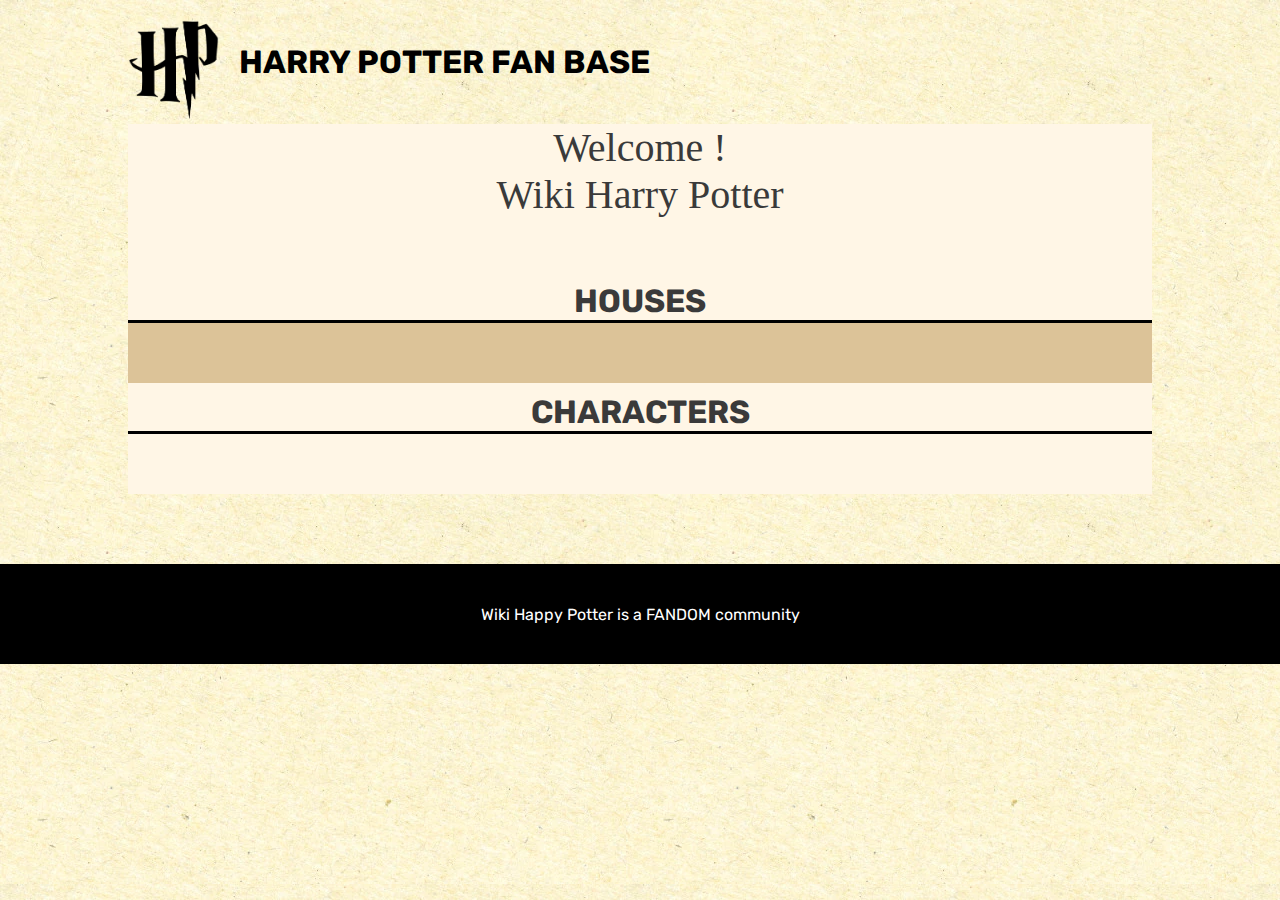
==== index.html @ 4f973a7a "Add files via upload" ====
<!DOCTYPE html>
<html lang="en">
  <head>
    <meta charset="UTF-8" />
    <meta name="viewport" content="width=device-width, initial-scale=1.0" />
    <link rel="stylesheet" href="./css/style.css" />
    <script src="./js/script.js" defer type="module"></script>
    <title>PRENOM - Harry Potter</title>
  </head>
  <body>
    <header class="header">
      <div class="header__right">
        <img src="./images/logo/logo.png" />
      </div>
      <div class="header__left">
        <h1>Harry Potter Fan base</h1>
   
        <img src="./images/menu.png" alt="" srcset="" />
      </div>
    </header>
    <main>
      <h2>
        Welcome !<br />
        Wiki Harry Potter
      </h2>
      <section>
        <h3>HOUSES</h3>
        <div class="houses"></div>
      </section>
      <section>
        <h3>Characters</h3>
        <div class="characters"></div>
      </section>
    </main>
    <footer>
      <p>Wiki Happy Potter is a FANDOM community</p>
    </footer>
  </body>
</html>
---- css/style.css ----
:root {
  --light: #fff6e6;
  --darkGrey: #3a3a3a;
  --gold: #b99049;
  --red: #b71713;
  --green: #124b10;
  --blue: #078cb1;
  --yellow: #e1b50c;
}

@font-face {
  font-family: "Rubik";
  src: url("./../font/Rubik-Regular.ttf");
}
@font-face {
  font-family: "Rubik";
  src: url("./../font/Rubik-Bold.ttf");
  font-weight: bold;
}
* {
  margin: 0;
  padding: 0;
}

body {
  background: url("./../images/bgHP.webp") repeat;
  font-family: "Rubik";
}

main {
  background-color: var(--light);
  max-width: 1024px;
  margin: auto;
  margin-bottom: 70px;
}
main h3 {
  text-transform: uppercase;
  border-bottom: 3px solid black;
  text-align: center;
  color: var(--DarkGrey, #3a3a3a);
  text-align: center;
  font-family: Rubik;
  font-size: 32px;
  font-style: normal;
  font-weight: 700;
  line-height: normal;
  padding-top: 10px;
}
main h2 {
  color: var(--DarkGrey, #3a3a3a);
  text-align: center;
  font-family: Roboto;
  font-size: 40px;
  font-style: normal;
  font-weight: 400;
  line-height: normal;
  margin-bottom: 54px;
}

footer {
  background-color: #000;
  height: 100px;
  display: flex;
  justify-content: center;
  align-items: center;
}
footer p {
  text-align: center;
  color: #fff;
}

.header {
  display: flex;
  max-width: 1024px;
  margin: auto;
  margin-top: 20px;
}
.header h1 {
  margin-bottom: 20px;
}
.header__right img {
  height: 100px;
  margin-right: 20px;
}
.header__left {
  width: 100%;
  display: flex;
  align-items: center;
  text-transform: uppercase;
}
.header__left ul {
  display: flex;
  justify-content: space-between;
  width: 80%;
}
.header__left ul li {
  list-style: none;
  font-weight: bold;
}
.header__left img {
  display: none;
}

.houses {
  display: flex;
  justify-content: space-around;
  background: rgba(185, 144, 73, 0.5);
  padding: 30px;
  flex-wrap: wrap;
}
.houses > div {
  border-radius: 140px;
  width: 140px;
  height: 140px;
  text-align: center;
}
.houses > div:hover {
  background: #fff6e6;
}
.houses img {
  width: 121px;
  height: 136px;
}

.characters {
  display: flex;
  justify-content: space-around;
  flex-wrap: wrap;
  padding: 30px;
}
.characters > div {
  padding: 30px;
}
.characters img {
  width: 150px;
  height: 150px;
  border-radius: 150px;
  border: 8px solid var(--Gold, #b99049);
  background: url(<path-to-image>), lightgray -1.24px 0px/101.653% 141.566% no-repeat;
  box-shadow: 0px 4px 4px 0px rgba(0, 0, 0, 0.25);
  object-fit: cover;
}
.characters p {
  text-align: center;
  color: var(--Gold, #b99049);
}

/* PAGE PERSO */
.page_perso h3 {
  padding: 50px 50px 0 50px;
}
.page_perso .perso {
  background: rgba(185, 144, 73, 0.5);
  padding: 50px;
  display: flex;
}
.page_perso .perso__right {
  display: flex;
  flex-direction: column;
  justify-content: space-between;
  width: 100%;
}
.page_perso .perso__right > div {
  display: flex;
  justify-content: space-around;
}
.page_perso .perso__right p.attr {
  font-weight: bold;
}
.page_perso figure {
  width: 215px;
  margin-right: 120px;
}
.page_perso figure img {
  width: 100%;
}
.page_perso figure figcaption {
  background: rgba(255, 255, 255, 0.5);
  display: flex;
  align-items: center;
  height: 66px;
  justify-content: center;
  font-size: 20px;
}
.page_perso .house__perso {
  display: flex;
  justify-content: center;
  align-items: center;
}

@media screen and (max-width: 425px) {
  header {
    width: 90%;
  }
  header h1,
header ul {
    display: none !important;
  }
  header .header__left {
    display: flex;
    justify-content: flex-end;
  }
  header .header__left img {
    display: block !important;
    height: 70px;
  }

  .houses {
    flex-direction: column;
    align-content: space-around;
  }
}

/*# sourceMappingURL=style.css.map */
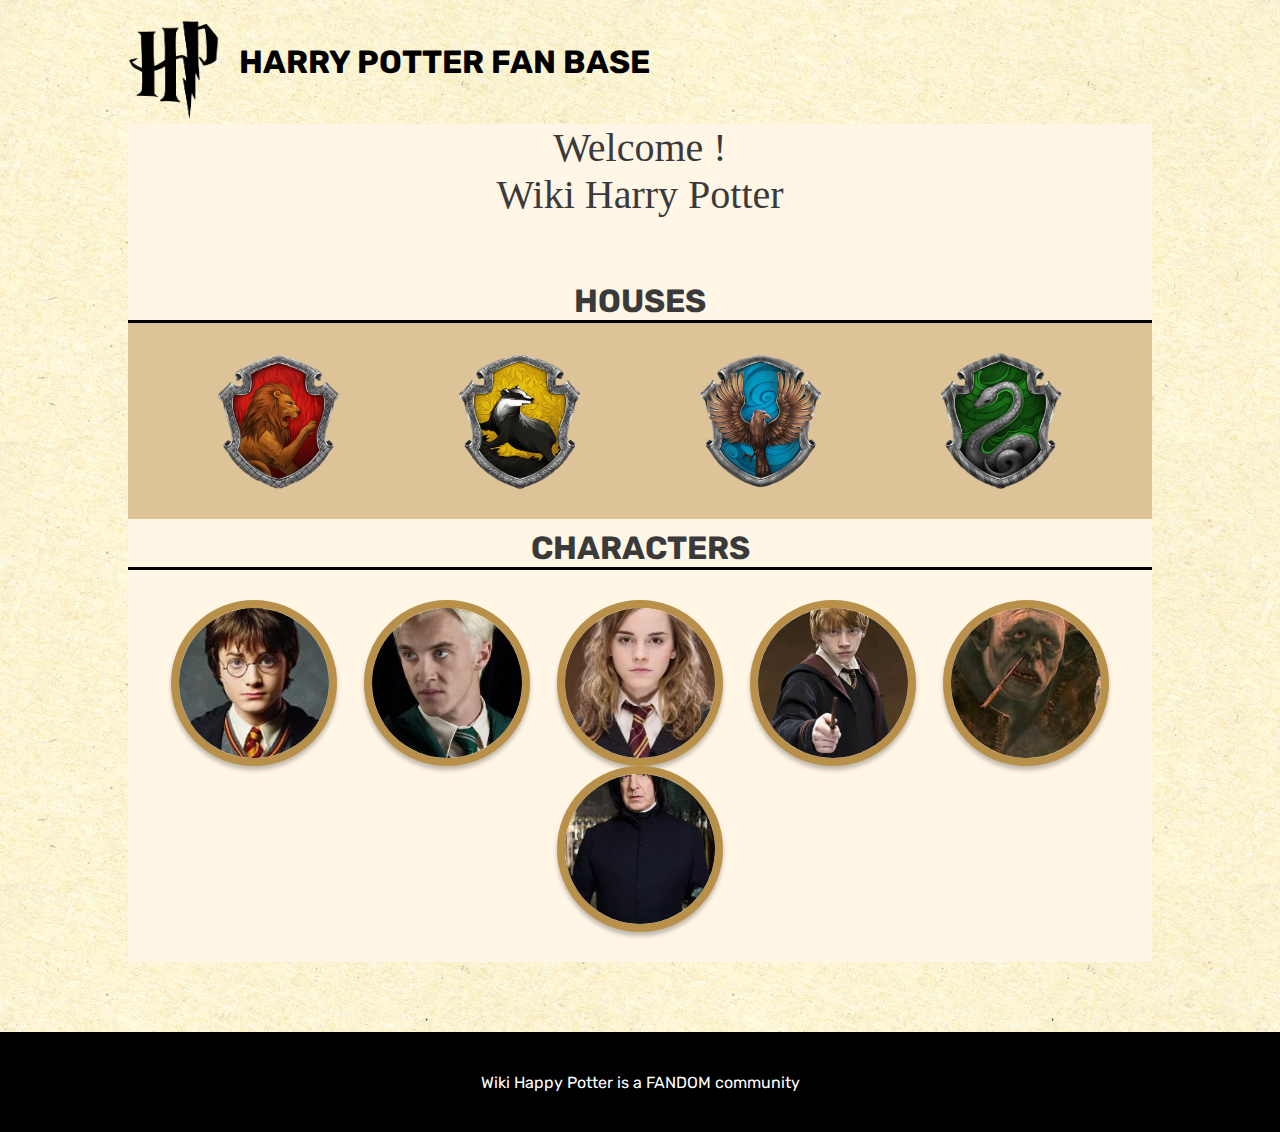
==== commit 9d2bd086: "2.a 2.b" ====
--- a/index.html
+++ b/index.html
@@ -6,6 +6,7 @@
     <link rel="stylesheet" href="./css/style.css" />
     <script src="./js/script.js" defer type="module"></script>
     <title>PRENOM - Harry Potter</title>
+    <script src="./js/script.js" defer type="module"></script>
   </head>
   <body>
     <header class="header">
@@ -25,11 +26,23 @@
       </h2>
       <section>
         <h3>HOUSES</h3>
-        <div class="houses"></div>
+        <div class="houses">
+          <img src="./images/logo/Gryffindor.png" alt="clique image">
+          <img src="./images/logo/Hufflepuff.png" alt="clique image">
+          <img src="./images/logo/Ravenclaw.png" alt="clique image">
+          <img src="./images/logo/Slytherin.png" alt="clique image">
+        </div>
       </section>
       <section>
         <h3>Characters</h3>
-        <div class="characters"></div>
+        <div class="characters">
+          <img src="./images/characters/harry.webp">
+          <img src="./images/characters/draco.webp">
+          <img src="./images/characters/hermione.webp">
+          <img src="./images/characters/ron.webp">
+          <img src="./images/characters/troll.jpg">
+          <img src="./images/characters/snape.webp">
+        </div>
       </section>
     </main>
     <footer>
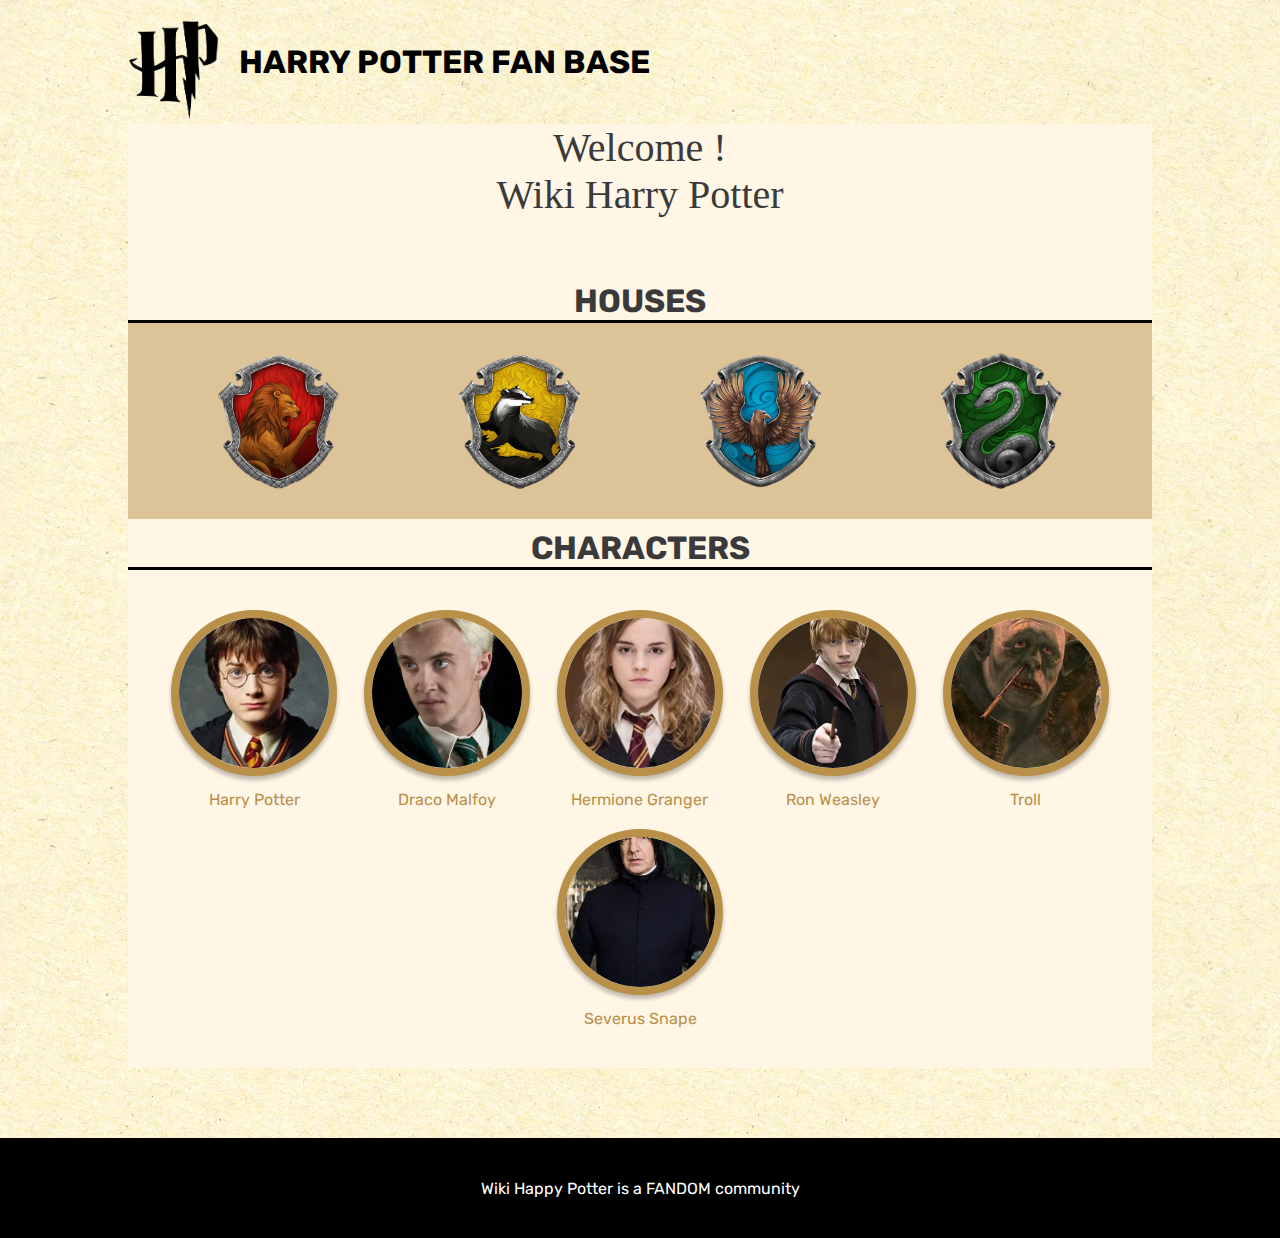
==== commit d013235f: "1.2.a 1.2.b 1.3" ====
--- a/index.html
+++ b/index.html
@@ -36,12 +36,30 @@
       <section>
         <h3>Characters</h3>
         <div class="characters">
-          <img src="./images/characters/harry.webp">
-          <img src="./images/characters/draco.webp">
-          <img src="./images/characters/hermione.webp">
-          <img src="./images/characters/ron.webp">
-          <img src="./images/characters/troll.jpg">
-          <img src="./images/characters/snape.webp">
+          <div class="gryffindor">
+            <img src="./images/characters/harry.webp" class="image_hover">
+            <p style="color: var(--Gold, #b99049)"> Harry Potter </p>
+          </div>
+          <div class="slytherin">
+            <img src="./images/characters/draco.webp" class="image_hover">
+            <p style="color: var(--Gold, #b99049)">Draco Malfoy</p>
+          </div>
+          <div class="gryffindor">
+            <img src="./images/characters/hermione.webp" class="image_hover">
+            <p style="color: var(--Gold, #b99049)">Hermione Granger</p>
+          </div>
+          <div class="gryffindor">
+            <img src="./images/characters/ron.webp" class="image_hover">
+            <p style="color: var(--Gold, #b99049)">Ron Weasley</p>
+          </div>
+          <div class="unknown">
+            <img src="./images/characters/troll.jpg" class="image_hover">
+            <p style="color: var(--Gold, #b99049)">Troll</p>
+          </div>
+          <div class="slytherin">
+            <img src="./images/characters/snape.webp" class="image_hover">
+            <p style="color: var(--Gold, #b99049)">Severus Snape</p>
+          </div>
         </div>
       </section>
     </main>
--- a/css/style.css
+++ b/css/style.css
@@ -120,7 +120,14 @@
 .houses img {
   width: 121px;
   height: 136px;
-}
+  transition: transform 0.3s ease;
+}
+
+.houses img:hover {
+  transform: scale(1.1);
+  cursor: pointer;
+}
+
 
 .characters {
   display: flex;
@@ -129,7 +136,8 @@
   padding: 30px;
 }
 .characters > div {
-  padding: 30px;
+  padding: 10px;
+  text-align: center;
 }
 .characters img {
   width: 150px;
@@ -139,10 +147,35 @@
   background: url(<path-to-image>), lightgray -1.24px 0px/101.653% 141.566% no-repeat;
   box-shadow: 0px 4px 4px 0px rgba(0, 0, 0, 0.25);
   object-fit: cover;
-}
+  transition: transform 0.3s ease, border-color 0.3s ease;
+}
+
+.characters img:hover {
+  transform: scale(1.1);
+  cursor: pointer;
+  border-color: red;
+}
+
+.characters .gryffindor img:hover {
+  border-color: var(--red);
+}
+
+.characters .slytherin img:hover {
+  border-color: var(--green);
+}
+
+.characters .ravenclaw img:hover {
+  border-color: var(--blue);
+}
+
+.characters .hufflepuff img:hover {
+  border-color: var(--yellow);
+}
+
 .characters p {
-  text-align: center;
-  color: var(--Gold, #b99049);
+  margin-top: 10px;
+  font-size: 16px;
+  color: black;
 }
 
 /* PAGE PERSO */
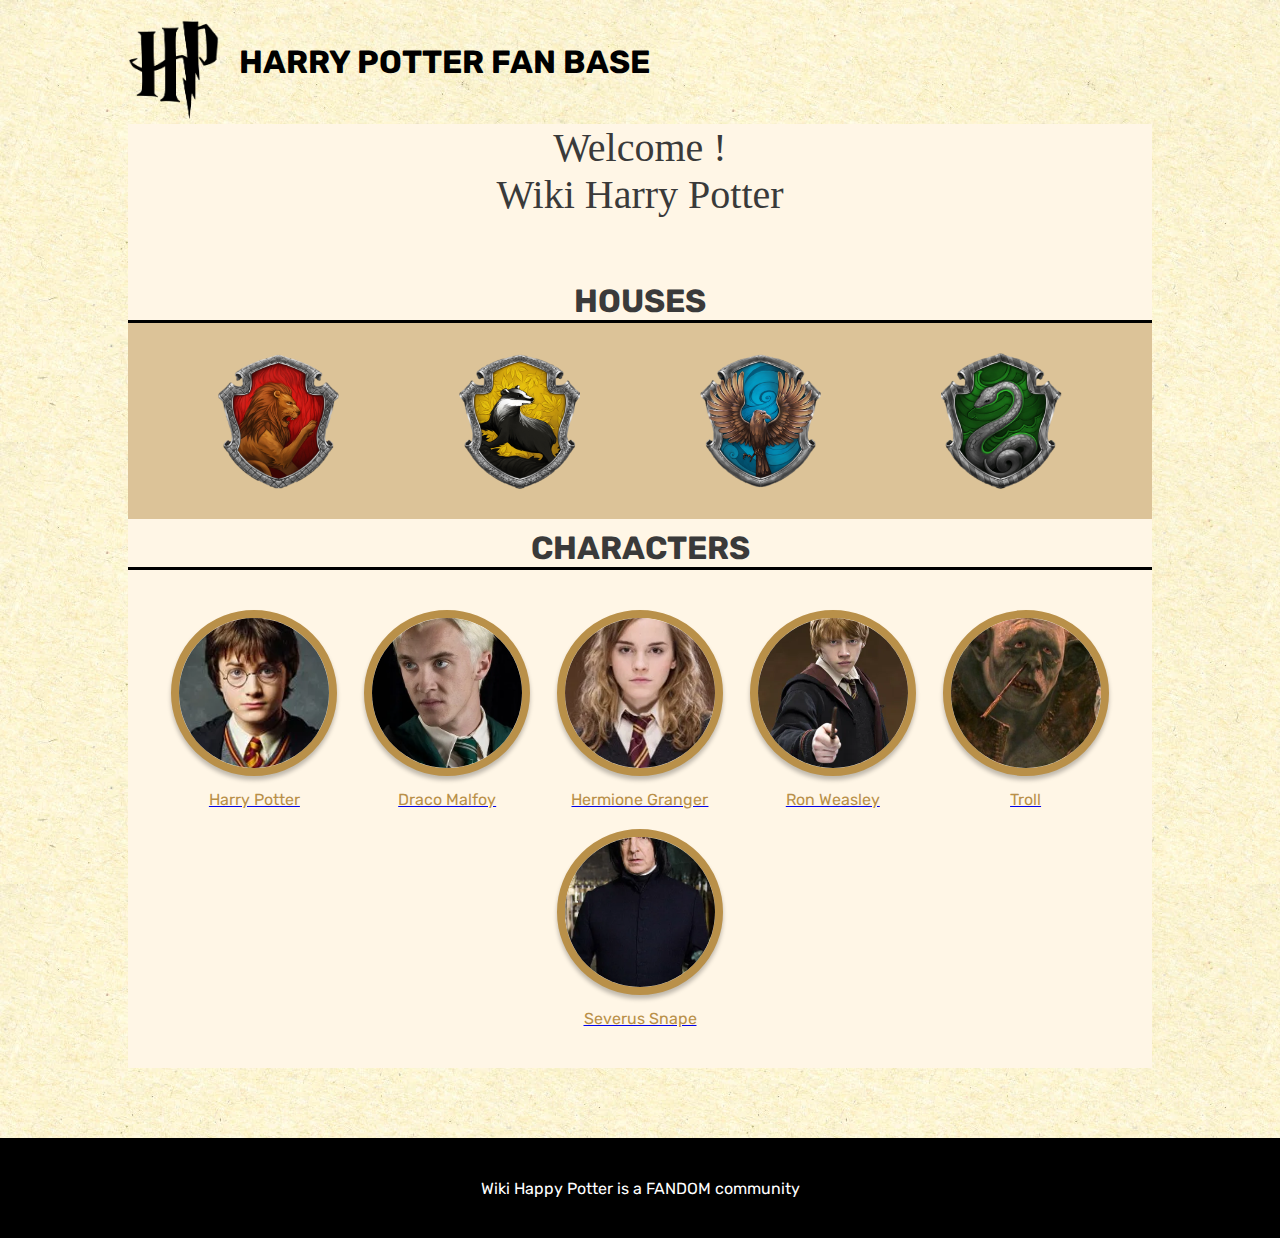
==== commit 34d8727a: "je suis bloqué et je peux pas me débloquer  tout seul donc bah je suis que là" ====
--- a/index.html
+++ b/index.html
@@ -37,28 +37,40 @@
         <h3>Characters</h3>
         <div class="characters">
           <div class="gryffindor">
-            <img src="./images/characters/harry.webp" class="image_hover">
-            <p style="color: var(--Gold, #b99049)"> Harry Potter </p>
+            <a href="harry.html">
+              <img src="./images/characters/harry.webp" class="image_hover">
+              <p style="color: var(--Gold, #b99049)">Harry Potter</p>
+            </a>
           </div>
           <div class="slytherin">
-            <img src="./images/characters/draco.webp" class="image_hover">
-            <p style="color: var(--Gold, #b99049)">Draco Malfoy</p>
+            <a href="draco.html">
+              <img src="./images/characters/draco.webp" class="image_hover">
+              <p style="color: var(--Gold, #b99049)">Draco Malfoy</p>
+            </a>
           </div>
           <div class="gryffindor">
-            <img src="./images/characters/hermione.webp" class="image_hover">
-            <p style="color: var(--Gold, #b99049)">Hermione Granger</p>
+            <a href="hermione.html">
+              <img src="./images/characters/hermione.webp" class="image_hover">
+              <p style="color: var(--Gold, #b99049)">Hermione Granger</p>
+            </a>
           </div>
           <div class="gryffindor">
-            <img src="./images/characters/ron.webp" class="image_hover">
-            <p style="color: var(--Gold, #b99049)">Ron Weasley</p>
+            <a href="ron.html">
+              <img src="./images/characters/ron.webp" class="image_hover">
+              <p style="color: var(--Gold, #b99049)">Ron Weasley</p>
+            </a>
           </div>
           <div class="unknown">
-            <img src="./images/characters/troll.jpg" class="image_hover">
-            <p style="color: var(--Gold, #b99049)">Troll</p>
+            <a href="troll.html">
+              <img src="./images/characters/troll.jpg" class="image_hover">
+              <p style="color: var(--Gold, #b99049)">Troll</p>
+            </a>
           </div>
           <div class="slytherin">
-            <img src="./images/characters/snape.webp" class="image_hover">
-            <p style="color: var(--Gold, #b99049)">Severus Snape</p>
+            <a href="snape.html">
+              <img src="./images/characters/snape.webp" class="image_hover">
+              <p style="color: var(--Gold, #b99049)">Severus Snape</p>
+            </a>
           </div>
         </div>
       </section>
